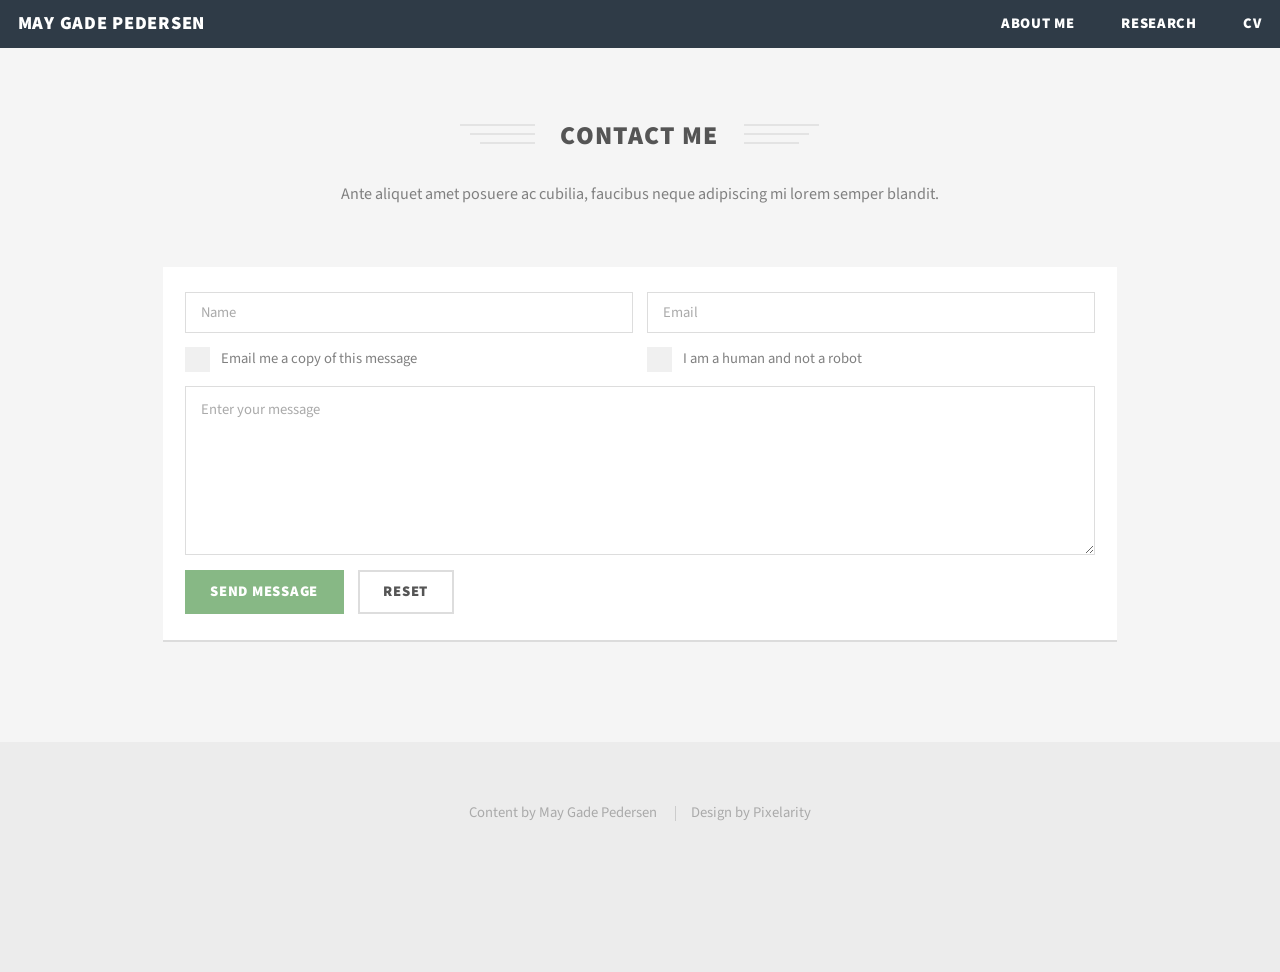
==== contact.html @ 91a4156d "Update contact.html" ====
<!DOCTYPE HTML>
<!--
	Elevation by Pixelarity
	pixelarity.com | hello@pixelarity.com
	License: pixelarity.com/license
-->
<html>
	<head>
		<title>May Gade Pedersen</title>
		<meta charset="utf-8" />
		<meta name="viewport" content="width=device-width, initial-scale=1, user-scalable=no" />
		<link rel="stylesheet" href="assets/css/main.css" />
	</head>
	<body class="is-preload">
		<div id="page-wrapper">

			<!-- Header -->
				<header id="header">
					<h1><a href="index.html">May Gade Pedersen</a></h1>
					<nav id="nav">
						<ul>
							<li><a href="index.html">About me</a></li>
							<!--
							<li>
								<a href="#" class="icon solid fa-angle-down">Page Layouts</a>
								<ul>
									<li><a href="left-sidebar.html">Left Sidebar</a></li>
									<li><a href="right-sidebar.html">Right Sidebar</a></li>
									<li><a href="no-sidebar.html">No Sidebar</a></li>
									<li>
										<a href="#">Submenu</a>
										<ul>
											<li><a href="#">Option 1</a></li>
											<li><a href="#">Option 2</a></li>
											<li><a href="#">Option 3</a></li>
											<li><a href="#">Option 4</a></li>
										</ul>
									</li>
								</ul>
							</li>
							-->
							<li><a href="research.html">Research</a></li>
							<li><a href="./documents/CV.pdf" download>CV</a></li>
						</ul>
					</nav>
				</header>

			<!-- Main-->
				<div class="wrapper style1">
					<section id="main" class="container">
						<header class="major">
							<h2>Contact Me</h2>
							<p>Ante aliquet amet posuere ac cubilia, faucibus neque adipiscing mi lorem semper blandit.</p>
						</header>

						<!-- Content -->
							<section class="box">
								<!-- <h3>Form</h3> -->
								<form method="post" action="#">
									<div class="row gtr-uniform gtr-50">
										<div class="col-6 col-12-narrower">
											<input type="text" name="name" id="name" value="" placeholder="Name" />
										</div>
										<div class="col-6 col-12-narrower">
											<input type="email" name="email" id="email" value="" placeholder="Email" />
										</div>
										<div class="col-6 col-12-narrower">
											<input type="checkbox" id="copy" name="copy">
											<label for="copy">Email me a copy of this message</label>
										</div>
										<div class="col-6 col-12-narrower">
											<input type="checkbox" id="human" name="human">
											<label for="human">I am a human and not a robot</label>
										</div>
										<div class="col-12">
											<textarea name="message" id="message" placeholder="Enter your message" rows="6"></textarea>
										</div>
										<div class="col-12">
											<ul class="actions">
												<li><input type="submit" value="Send Message" /></li>
												<li><input type="reset" value="Reset" class="alt" /></li>
											</ul>
										</div>
									</div>
								</form>
							</section>

					</section>
				</div>

			<!-- Footer -->
				<footer id="footer">
					<ul class="menu">
						<li>Content by May Gade Pedersen</li>
						<li>Design by Pixelarity</li>
					</ul>
				</footer>

		</div>

		<!-- Scripts -->
			<script src="assets/js/jquery.min.js"></script>
			<script src="assets/js/jquery.dropotron.min.js"></script>
			<script src="assets/js/jquery.scrollex.min.js"></script>
			<script src="assets/js/browser.min.js"></script>
			<script src="assets/js/breakpoints.min.js"></script>
			<script src="assets/js/util.js"></script>
			<script src="assets/js/main.js"></script>
	</body>
</html>
---- assets/css/main.css ----
@import url(fontawesome-all.min.css);
@import url("https://fonts.googleapis.com/css?family=Source+Sans+Pro:400,400italic,600,600italic,700,900");

/*
	Elevation by Pixelarity
	pixelarity.com | hello@pixelarity.com
	License: pixelarity.com/license
*/

html, body, div, span, applet, object,
iframe, h1, h2, h3, h4, h5, h6, p, blockquote,
pre, a, abbr, acronym, address, big, cite,
code, del, dfn, em, img, ins, kbd, q, s, samp,
small, strike, strong, sub, sup, tt, var, b,
u, i, center, dl, dt, dd, ol, ul, li, fieldset,
form, label, legend, table, caption, tbody,
tfoot, thead, tr, th, td, article, aside,
canvas, details, embed, figure, figcaption,
footer, header, hgroup, menu, nav, output, ruby,
section, summary, time, mark, audio, video {
	margin: 0;
	padding: 0;
	border: 0;
	font-size: 100%;
	font: inherit;
	vertical-align: baseline;}

article, aside, details, figcaption, figure,
footer, header, hgroup, menu, nav, section {
	display: block;}

body {
	line-height: 1;
}

ol, ul {
	list-style: none;
}

blockquote, q {
	quotes: none;
}

	blockquote:before, blockquote:after, q:before, q:after {
		content: '';
		content: none;
	}

table {
	border-collapse: collapse;
	border-spacing: 0;
}

body {
	-webkit-text-size-adjust: none;
}

mark {
	background-color: transparent;
	color: inherit;
}

input::-moz-focus-inner {
	border: 0;
	padding: 0;
}

input, select, textarea {
	-moz-appearance: none;
	-webkit-appearance: none;
	-ms-appearance: none;
	appearance: none;
}

/* Basic */

	html {
		box-sizing: border-box;
	}

	*, *:before, *:after {
		box-sizing: inherit;
	}

	body {
		background: #ffffff;
	}

		body.is-preload *, body.is-preload *:before, body.is-preload *:after {
			-moz-animation: none !important;
			-webkit-animation: none !important;
			-ms-animation: none !important;
			animation: none !important;
			-moz-transition: none !important;
			-webkit-transition: none !important;
			-ms-transition: none !important;
			transition: none !important;
		}

	body, input, select, textarea {
		color: #808080;
		font-family: "Source Sans Pro", Helvetica, sans-serif;
		font-size: 13pt;
		font-weight: 400;
		line-height: 1.65em;
	}

	a {
		-moz-transition: color 0.2s ease-in-out;
		-webkit-transition: color 0.2s ease-in-out;
		-ms-transition: color 0.2s ease-in-out;
		transition: color 0.2s ease-in-out;
		color: #87b885;
		text-decoration: underline;
	}

		a:hover {
			color: #87b885 !important;
			text-decoration: none;
		}

	strong, b {
		color: #555555;
		font-weight: 600;
	}

	em, i {
		font-style: italic;
	}

	p {
		margin: 0 0 2em 0;
	}

	h1, h2, h3, h4, h5, h6 {
		color: #555555;
		font-weight: 900;
		letter-spacing: 0.05em;
		line-height: 1em;
		margin: 0 0 1em 0;
		text-indent: -0.05em;
		text-transform: uppercase;
	}

		h1 a, h2 a, h3 a, h4 a, h5 a, h6 a {
			color: inherit;
			text-decoration: none;
		}

	h2 {
		font-size: 1.75em;
		line-height: 1.5em;
	}

	h3 {
		font-size: 1.35em;
		line-height: 1.5em;
	}

	h4 {
		font-size: 1.1em;
		line-height: 1.5em;
	}

	h5 {
		font-size: 0.9em;
		line-height: 1.5em;
	}

	h6 {
		font-size: 0.7em;
		line-height: 1.5em;
	}

	sub {
		font-size: 0.8em;
		position: relative;
		top: 0.5em;
	}

	sup {
		font-size: 0.8em;
		position: relative;
		top: -0.5em;
	}

	hr {
		border: 0;
		border-bottom: solid 1px #dddddd;
		margin: 2em 0;
	}

		hr.major {
			margin: 3em 0;
		}

	blockquote {
		border-left: solid 4px #dddddd;
		font-style: italic;
		margin: 0 0 2em 0;
		padding: 0.5em 0 0.5em 2em;
	}

	pre {
		-webkit-overflow-scrolling: touch;
		background: #f0f0f0;
		font-family: monospace;
		font-size: 0.9em;
		line-height: 1.75em;
		margin: 0 0 2em 0;
		overflow-x: auto;
		padding: 1em 1.5em;
	}

	code {
		background: #f0f0f0;
		font-family: monospace;
		font-size: 0.9em;
		margin: 0 0.25em;
		padding: 0.25em 0.65em;
	}

	.align-left {
		text-align: left;
	}

	.align-center {
		text-align: center;
	}

	.align-right {
		text-align: right;
	}

/* Row */

	.row {
		display: flex;
		flex-wrap: wrap;
		box-sizing: border-box;
		align-items: stretch;
	}

		.row > * {
			box-sizing: border-box;
		}

		.row.gtr-uniform > * > :last-child {
			margin-bottom: 0;
		}

		.row.aln-left {
			justify-content: flex-start;
		}

		.row.aln-center {
			justify-content: center;
		}

		.row.aln-right {
			justify-content: flex-end;
		}

		.row.aln-top {
			align-items: flex-start;
		}

		.row.aln-middle {
			align-items: center;
		}

		.row.aln-bottom {
			align-items: flex-end;
		}

		.row > .imp {
			order: -1;
		}

		.row > .col-1 {
			width: 8.33333%;
		}

		.row > .off-1 {
			margin-left: 8.33333%;
		}

		.row > .col-2 {
			width: 16.66667%;
		}

		.row > .off-2 {
			margin-left: 16.66667%;
		}

		.row > .col-3 {
			width: 25%;
		}

		.row > .off-3 {
			margin-left: 25%;
		}

		.row > .col-4 {
			width: 33.33333%;
		}

		.row > .off-4 {
			margin-left: 33.33333%;
		}

		.row > .col-5 {
			width: 41.66667%;
		}

		.row > .off-5 {
			margin-left: 41.66667%;
		}

		.row > .col-6 {
			width: 50%;
		}

		.row > .off-6 {
			margin-left: 50%;
		}

		.row > .col-7 {
			width: 58.33333%;
		}

		.row > .off-7 {
			margin-left: 58.33333%;
		}

		.row > .col-8 {
			width: 66.66667%;
		}

		.row > .off-8 {
			margin-left: 66.66667%;
		}

		.row > .col-9 {
			width: 75%;
		}

		.row > .off-9 {
			margin-left: 75%;
		}

		.row > .col-10 {
			width: 83.33333%;
		}

		.row > .off-10 {
			margin-left: 83.33333%;
		}

		.row > .col-11 {
			width: 91.66667%;
		}

		.row > .off-11 {
			margin-left: 91.66667%;
		}

		.row > .col-12 {
			width: 100%;
		}

		.row > .off-12 {
			margin-left: 100%;
		}

		.row.gtr-0 {
			margin-top: 0;
			margin-left: 0em;
		}

			.row.gtr-0 > * {
				padding: 0 0 0 0em;
			}

			.row.gtr-0.gtr-uniform {
				margin-top: 0em;
			}

				.row.gtr-0.gtr-uniform > * {
					padding-top: 0em;
				}

		.row.gtr-25 {
			margin-top: 0;
			margin-left: -0.75em;
		}

			.row.gtr-25 > * {
				padding: 0 0 0 0.75em;
			}

			.row.gtr-25.gtr-uniform {
				margin-top: -0.75em;
			}

				.row.gtr-25.gtr-uniform > * {
					padding-top: 0.75em;
				}

		.row.gtr-50 {
			margin-top: 0;
			margin-left: -1.5em;
		}

			.row.gtr-50 > * {
				padding: 0 0 0 1.5em;
			}

			.row.gtr-50.gtr-uniform {
				margin-top: -1.5em;
			}

				.row.gtr-50.gtr-uniform > * {
					padding-top: 1.5em;
				}

		.row {
			margin-top: 0;
			margin-left: -3em;
		}

			.row > * {
				padding: 0 0 0 3em;
			}

			.row.gtr-uniform {
				margin-top: -3em;
			}

				.row.gtr-uniform > * {
					padding-top: 3em;
				}

		.row.gtr-150 {
			margin-top: 0;
			margin-left: -4.5em;
		}

			.row.gtr-150 > * {
				padding: 0 0 0 4.5em;
			}

			.row.gtr-150.gtr-uniform {
				margin-top: -4.5em;
			}

				.row.gtr-150.gtr-uniform > * {
					padding-top: 4.5em;
				}

		.row.gtr-200 {
			margin-top: 0;
			margin-left: -6em;
		}

			.row.gtr-200 > * {
				padding: 0 0 0 6em;
			}

			.row.gtr-200.gtr-uniform {
				margin-top: -6em;
			}

				.row.gtr-200.gtr-uniform > * {
					padding-top: 6em;
				}

		@media screen and (max-width: 1680px) {

			.row {
				display: flex;
				flex-wrap: wrap;
				box-sizing: border-box;
				align-items: stretch;
			}

				.row > * {
					box-sizing: border-box;
				}

				.row.gtr-uniform > * > :last-child {
					margin-bottom: 0;
				}

				.row.aln-left {
					justify-content: flex-start;
				}

				.row.aln-center {
					justify-content: center;
				}

				.row.aln-right {
					justify-content: flex-end;
				}

				.row.aln-top {
					align-items: flex-start;
				}

				.row.aln-middle {
					align-items: center;
				}

				.row.aln-bottom {
					align-items: flex-end;
				}

				.row > .imp-wide {
					order: -1;
				}

				.row > .col-1-wide {
					width: 8.33333%;
				}

				.row > .off-1-wide {
					margin-left: 8.33333%;
				}

				.row > .col-2-wide {
					width: 16.66667%;
				}

				.row > .off-2-wide {
					margin-left: 16.66667%;
				}

				.row > .col-3-wide {
					width: 25%;
				}

				.row > .off-3-wide {
					margin-left: 25%;
				}

				.row > .col-4-wide {
					width: 33.33333%;
				}

				.row > .off-4-wide {
					margin-left: 33.33333%;
				}

				.row > .col-5-wide {
					width: 41.66667%;
				}

				.row > .off-5-wide {
					margin-left: 41.66667%;
				}

				.row > .col-6-wide {
					width: 50%;
				}

				.row > .off-6-wide {
					margin-left: 50%;
				}

				.row > .col-7-wide {
					width: 58.33333%;
				}

				.row > .off-7-wide {
					margin-left: 58.33333%;
				}

				.row > .col-8-wide {
					width: 66.66667%;
				}

				.row > .off-8-wide {
					margin-left: 66.66667%;
				}

				.row > .col-9-wide {
					width: 75%;
				}

				.row > .off-9-wide {
					margin-left: 75%;
				}

				.row > .col-10-wide {
					width: 83.33333%;
				}

				.row > .off-10-wide {
					margin-left: 83.33333%;
				}

				.row > .col-11-wide {
					width: 91.66667%;
				}

				.row > .off-11-wide {
					margin-left: 91.66667%;
				}

				.row > .col-12-wide {
					width: 100%;
				}

				.row > .off-12-wide {
					margin-left: 100%;
				}

				.row.gtr-0 {
					margin-top: 0;
					margin-left: 0em;
				}

					.row.gtr-0 > * {
						padding: 0 0 0 0em;
					}

					.row.gtr-0.gtr-uniform {
						margin-top: 0em;
					}

						.row.gtr-0.gtr-uniform > * {
							padding-top: 0em;
						}

				.row.gtr-25 {
					margin-top: 0;
					margin-left: -0.625em;
				}

					.row.gtr-25 > * {
						padding: 0 0 0 0.625em;
					}

					.row.gtr-25.gtr-uniform {
						margin-top: -0.625em;
					}

						.row.gtr-25.gtr-uniform > * {
							padding-top: 0.625em;
						}

				.row.gtr-50 {
					margin-top: 0;
					margin-left: -1.25em;
				}

					.row.gtr-50 > * {
						padding: 0 0 0 1.25em;
					}

					.row.gtr-50.gtr-uniform {
						margin-top: -1.25em;
					}

						.row.gtr-50.gtr-uniform > * {
							padding-top: 1.25em;
						}

				.row {
					margin-top: 0;
					margin-left: -2.5em;
				}

					.row > * {
						padding: 0 0 0 2.5em;
					}

					.row.gtr-uniform {
						margin-top: -2.5em;
					}

						.row.gtr-uniform > * {
							padding-top: 2.5em;
						}

				.row.gtr-150 {
					margin-top: 0;
					margin-left: -3.75em;
				}

					.row.gtr-150 > * {
						padding: 0 0 0 3.75em;
					}

					.row.gtr-150.gtr-uniform {
						margin-top: -3.75em;
					}

						.row.gtr-150.gtr-uniform > * {
							padding-top: 3.75em;
						}

				.row.gtr-200 {
					margin-top: 0;
					margin-left: -5em;
				}

					.row.gtr-200 > * {
						padding: 0 0 0 5em;
					}

					.row.gtr-200.gtr-uniform {
						margin-top: -5em;
					}

						.row.gtr-200.gtr-uniform > * {
							padding-top: 5em;
						}

		}

		@media screen and (max-width: 1280px) {

			.row {
				display: flex;
				flex-wrap: wrap;
				box-sizing: border-box;
				align-items: stretch;
			}

				.row > * {
					box-sizing: border-box;
				}

				.row.gtr-uniform > * > :last-child {
					margin-bottom: 0;
				}

				.row.aln-left {
					justify-content: flex-start;
				}

				.row.aln-center {
					justify-content: center;
				}

				.row.aln-right {
					justify-content: flex-end;
				}

				.row.aln-top {
					align-items: flex-start;
				}

				.row.aln-middle {
					align-items: center;
				}

				.row.aln-bottom {
					align-items: flex-end;
				}

				.row > .imp-normal {
					order: -1;
				}

				.row > .col-1-normal {
					width: 8.33333%;
				}

				.row > .off-1-normal {
					margin-left: 8.33333%;
				}

				.row > .col-2-normal {
					width: 16.66667%;
				}

				.row > .off-2-normal {
					margin-left: 16.66667%;
				}

				.row > .col-3-normal {
					width: 25%;
				}

				.row > .off-3-normal {
					margin-left: 25%;
				}

				.row > .col-4-normal {
					width: 33.33333%;
				}

				.row > .off-4-normal {
					margin-left: 33.33333%;
				}

				.row > .col-5-normal {
					width: 41.66667%;
				}

				.row > .off-5-normal {
					margin-left: 41.66667%;
				}

				.row > .col-6-normal {
					width: 50%;
				}

				.row > .off-6-normal {
					margin-left: 50%;
				}

				.row > .col-7-normal {
					width: 58.33333%;
				}

				.row > .off-7-normal {
					margin-left: 58.33333%;
				}

				.row > .col-8-normal {
					width: 66.66667%;
				}

				.row > .off-8-normal {
					margin-left: 66.66667%;
				}

				.row > .col-9-normal {
					width: 75%;
				}

				.row > .off-9-normal {
					margin-left: 75%;
				}

				.row > .col-10-normal {
					width: 83.33333%;
				}

				.row > .off-10-normal {
					margin-left: 83.33333%;
				}

				.row > .col-11-normal {
					width: 91.66667%;
				}

				.row > .off-11-normal {
					margin-left: 91.66667%;
				}

				.row > .col-12-normal {
					width: 100%;
				}

				.row > .off-12-normal {
					margin-left: 100%;
				}

				.row.gtr-0 {
					margin-top: 0;
					margin-left: 0em;
				}

					.row.gtr-0 > * {
						padding: 0 0 0 0em;
					}

					.row.gtr-0.gtr-uniform {
						margin-top: 0em;
					}

						.row.gtr-0.gtr-uniform > * {
							padding-top: 0em;
						}

				.row.gtr-25 {
					margin-top: 0;
					margin-left: -0.5em;
				}

					.row.gtr-25 > * {
						padding: 0 0 0 0.5em;
					}

					.row.gtr-25.gtr-uniform {
						margin-top: -0.5em;
					}

						.row.gtr-25.gtr-uniform > * {
							padding-top: 0.5em;
						}

				.row.gtr-50 {
					margin-top: 0;
					margin-left: -1em;
				}

					.row.gtr-50 > * {
						padding: 0 0 0 1em;
					}

					.row.gtr-50.gtr-uniform {
						margin-top: -1em;
					}

						.row.gtr-50.gtr-uniform > * {
							padding-top: 1em;
						}

				.row {
					margin-top: 0;
					margin-left: -2em;
				}

					.row > * {
						padding: 0 0 0 2em;
					}

					.row.gtr-uniform {
						margin-top: -2em;
					}

						.row.gtr-uniform > * {
							padding-top: 2em;
						}

				.row.gtr-150 {
					margin-top: 0;
					margin-left: -3em;
				}

					.row.gtr-150 > * {
						padding: 0 0 0 3em;
					}

					.row.gtr-150.gtr-uniform {
						margin-top: -3em;
					}

						.row.gtr-150.gtr-uniform > * {
							padding-top: 3em;
						}

				.row.gtr-200 {
					margin-top: 0;
					margin-left: -4em;
				}

					.row.gtr-200 > * {
						padding: 0 0 0 4em;
					}

					.row.gtr-200.gtr-uniform {
						margin-top: -4em;
					}

						.row.gtr-200.gtr-uniform > * {
							padding-top: 4em;
						}

		}

		@media screen and (max-width: 980px) {

			.row {
				display: flex;
				flex-wrap: wrap;
				box-sizing: border-box;
				align-items: stretch;
			}

				.row > * {
					box-sizing: border-box;
				}

				.row.gtr-uniform > * > :last-child {
					margin-bottom: 0;
				}

				.row.aln-left {
					justify-content: flex-start;
				}

				.row.aln-center {
					justify-content: center;
				}

				.row.aln-right {
					justify-content: flex-end;
				}

				.row.aln-top {
					align-items: flex-start;
				}

				.row.aln-middle {
					align-items: center;
				}

				.row.aln-bottom {
					align-items: flex-end;
				}

				.row > .imp-narrow {
					order: -1;
				}

				.row > .col-1-narrow {
					width: 8.33333%;
				}

				.row > .off-1-narrow {
					margin-left: 8.33333%;
				}

				.row > .col-2-narrow {
					width: 16.66667%;
				}

				.row > .off-2-narrow {
					margin-left: 16.66667%;
				}

				.row > .col-3-narrow {
					width: 25%;
				}

				.row > .off-3-narrow {
					margin-left: 25%;
				}

				.row > .col-4-narrow {
					width: 33.33333%;
				}

				.row > .off-4-narrow {
					margin-left: 33.33333%;
				}

				.row > .col-5-narrow {
					width: 41.66667%;
				}

				.row > .off-5-narrow {
					margin-left: 41.66667%;
				}

				.row > .col-6-narrow {
					width: 50%;
				}

				.row > .off-6-narrow {
					margin-left: 50%;
				}

				.row > .col-7-narrow {
					width: 58.33333%;
				}

				.row > .off-7-narrow {
					margin-left: 58.33333%;
				}

				.row > .col-8-narrow {
					width: 66.66667%;
				}

				.row > .off-8-narrow {
					margin-left: 66.66667%;
				}

				.row > .col-9-narrow {
					width: 75%;
				}

				.row > .off-9-narrow {
					margin-left: 75%;
				}

				.row > .col-10-narrow {
					width: 83.33333%;
				}

				.row > .off-10-narrow {
					margin-left: 83.33333%;
				}

				.row > .col-11-narrow {
					width: 91.66667%;
				}

				.row > .off-11-narrow {
					margin-left: 91.66667%;
				}

				.row > .col-12-narrow {
					width: 100%;
				}

				.row > .off-12-narrow {
					margin-left: 100%;
				}

				.row.gtr-0 {
					margin-top: 0;
					margin-left: 0em;
				}

					.row.gtr-0 > * {
						padding: 0 0 0 0em;
					}

					.row.gtr-0.gtr-uniform {
						margin-top: 0em;
					}

						.row.gtr-0.gtr-uniform > * {
							padding-top: 0em;
						}

				.row.gtr-25 {
					margin-top: 0;
					margin-left: -0.5em;
				}

					.row.gtr-25 > * {
						padding: 0 0 0 0.5em;
					}

					.row.gtr-25.gtr-uniform {
						margin-top: -0.5em;
					}

						.row.gtr-25.gtr-uniform > * {
							padding-top: 0.5em;
						}

				.row.gtr-50 {
					margin-top: 0;
					margin-left: -1em;
				}

					.row.gtr-50 > * {
						padding: 0 0 0 1em;
					}

					.row.gtr-50.gtr-uniform {
						margin-top: -1em;
					}

						.row.gtr-50.gtr-uniform > * {
							padding-top: 1em;
						}

				.row {
					margin-top: 0;
					margin-left: -2em;
				}

					.row > * {
						padding: 0 0 0 2em;
					}

					.row.gtr-uniform {
						margin-top: -2em;
					}

						.row.gtr-uniform > * {
							padding-top: 2em;
						}

				.row.gtr-150 {
					margin-top: 0;
					margin-left: -3em;
				}

					.row.gtr-150 > * {
						padding: 0 0 0 3em;
					}

					.row.gtr-150.gtr-uniform {
						margin-top: -3em;
					}

						.row.gtr-150.gtr-uniform > * {
							padding-top: 3em;
						}

				.row.gtr-200 {
					margin-top: 0;
					margin-left: -4em;
				}

					.row.gtr-200 > * {
						padding: 0 0 0 4em;
					}

					.row.gtr-200.gtr-uniform {
						margin-top: -4em;
					}

						.row.gtr-200.gtr-uniform > * {
							padding-top: 4em;
						}

		}

		@media screen and (max-width: 840px) {

			.row {
				display: flex;
				flex-wrap: wrap;
				box-sizing: border-box;
				align-items: stretch;
			}

				.row > * {
					box-sizing: border-box;
				}

				.row.gtr-uniform > * > :last-child {
					margin-bottom: 0;
				}

				.row.aln-left {
					justify-content: flex-start;
				}

				.row.aln-center {
					justify-content: center;
				}

				.row.aln-right {
					justify-content: flex-end;
				}

				.row.aln-top {
					align-items: flex-start;
				}

				.row.aln-middle {
					align-items: center;
				}

				.row.aln-bottom {
					align-items: flex-end;
				}

				.row > .imp-narrower {
					order: -1;
				}

				.row > .col-1-narrower {
					width: 8.33333%;
				}

				.row > .off-1-narrower {
					margin-left: 8.33333%;
				}

				.row > .col-2-narrower {
					width: 16.66667%;
				}

				.row > .off-2-narrower {
					margin-left: 16.66667%;
				}

				.row > .col-3-narrower {
					width: 25%;
				}

				.row > .off-3-narrower {
					margin-left: 25%;
				}

				.row > .col-4-narrower {
					width: 33.33333%;
				}

				.row > .off-4-narrower {
					margin-left: 33.33333%;
				}

				.row > .col-5-narrower {
					width: 41.66667%;
				}

				.row > .off-5-narrower {
					margin-left: 41.66667%;
				}

				.row > .col-6-narrower {
					width: 50%;
				}

				.row > .off-6-narrower {
					margin-left: 50%;
				}

				.row > .col-7-narrower {
					width: 58.33333%;
				}

				.row > .off-7-narrower {
					margin-left: 58.33333%;
				}

				.row > .col-8-narrower {
					width: 66.66667%;
				}

				.row > .off-8-narrower {
					margin-left: 66.66667%;
				}

				.row > .col-9-narrower {
					width: 75%;
				}

				.row > .off-9-narrower {
					margin-left: 75%;
				}

				.row > .col-10-narrower {
					width: 83.33333%;
				}

				.row > .off-10-narrower {
					margin-left: 83.33333%;
				}

				.row > .col-11-narrower {
					width: 91.66667%;
				}

				.row > .off-11-narrower {
					margin-left: 91.66667%;
				}

				.row > .col-12-narrower {
					width: 100%;
				}

				.row > .off-12-narrower {
					margin-left: 100%;
				}

				.row.gtr-0 {
					margin-top: 0;
					margin-left: 0em;
				}

					.row.gtr-0 > * {
						padding: 0 0 0 0em;
					}

					.row.gtr-0.gtr-uniform {
						margin-top: 0em;
					}

						.row.gtr-0.gtr-uniform > * {
							padding-top: 0em;
						}

				.row.gtr-25 {
					margin-top: 0;
					margin-left: -0.5em;
				}

					.row.gtr-25 > * {
						padding: 0 0 0 0.5em;
					}

					.row.gtr-25.gtr-uniform {
						margin-top: -0.5em;
					}

						.row.gtr-25.gtr-uniform > * {
							padding-top: 0.5em;
						}

				.row.gtr-50 {
					margin-top: 0;
					margin-left: -1em;
				}

					.row.gtr-50 > * {
						padding: 0 0 0 1em;
					}

					.row.gtr-50.gtr-uniform {
						margin-top: -1em;
					}

						.row.gtr-50.gtr-uniform > * {
							padding-top: 1em;
						}

				.row {
					margin-top: 0;
					margin-left: -2em;
				}

					.row > * {
						padding: 0 0 0 2em;
					}

					.row.gtr-uniform {
						margin-top: -2em;
					}

						.row.gtr-uniform > * {
							padding-top: 2em;
						}

				.row.gtr-150 {
					margin-top: 0;
					margin-left: -3em;
				}

					.row.gtr-150 > * {
						padding: 0 0 0 3em;
					}

					.row.gtr-150.gtr-uniform {
						margin-top: -3em;
					}

						.row.gtr-150.gtr-uniform > * {
							padding-top: 3em;
						}

				.row.gtr-200 {
					margin-top: 0;
					margin-left: -4em;
				}

					.row.gtr-200 > * {
						padding: 0 0 0 4em;
					}

					.row.gtr-200.gtr-uniform {
						margin-top: -4em;
					}

						.row.gtr-200.gtr-uniform > * {
							padding-top: 4em;
						}

		}

		@media screen and (max-width: 736px) {

			.row {
				display: flex;
				flex-wrap: wrap;
				box-sizing: border-box;
				align-items: stretch;
			}

				.row > * {
					box-sizing: border-box;
				}

				.row.gtr-uniform > * > :last-child {
					margin-bottom: 0;
				}

				.row.aln-left {
					justify-content: flex-start;
				}

				.row.aln-center {
					justify-content: center;
				}

				.row.aln-right {
					justify-content: flex-end;
				}

				.row.aln-top {
					align-items: flex-start;
				}

				.row.aln-middle {
					align-items: center;
				}

				.row.aln-bottom {
					align-items: flex-end;
				}

				.row > .imp-mobile {
					order: -1;
				}

				.row > .col-1-mobile {
					width: 8.33333%;
				}

				.row > .off-1-mobile {
					margin-left: 8.33333%;
				}

				.row > .col-2-mobile {
					width: 16.66667%;
				}

				.row > .off-2-mobile {
					margin-left: 16.66667%;
				}

				.row > .col-3-mobile {
					width: 25%;
				}

				.row > .off-3-mobile {
					margin-left: 25%;
				}

				.row > .col-4-mobile {
					width: 33.33333%;
				}

				.row > .off-4-mobile {
					margin-left: 33.33333%;
				}

				.row > .col-5-mobile {
					width: 41.66667%;
				}

				.row > .off-5-mobile {
					margin-left: 41.66667%;
				}

				.row > .col-6-mobile {
					width: 50%;
				}

				.row > .off-6-mobile {
					margin-left: 50%;
				}

				.row > .col-7-mobile {
					width: 58.33333%;
				}

				.row > .off-7-mobile {
					margin-left: 58.33333%;
				}

				.row > .col-8-mobile {
					width: 66.66667%;
				}

				.row > .off-8-mobile {
					margin-left: 66.66667%;
				}

				.row > .col-9-mobile {
					width: 75%;
				}

				.row > .off-9-mobile {
					margin-left: 75%;
				}

				.row > .col-10-mobile {
					width: 83.33333%;
				}

				.row > .off-10-mobile {
					margin-left: 83.33333%;
				}

				.row > .col-11-mobile {
					width: 91.66667%;
				}

				.row > .off-11-mobile {
					margin-left: 91.66667%;
				}

				.row > .col-12-mobile {
					width: 100%;
				}

				.row > .off-12-mobile {
					margin-left: 100%;
				}

				.row.gtr-0 {
					margin-top: 0;
					margin-left: 0em;
				}

					.row.gtr-0 > * {
						padding: 0 0 0 0em;
					}

					.row.gtr-0.gtr-uniform {
						margin-top: 0em;
					}

						.row.gtr-0.gtr-uniform > * {
							padding-top: 0em;
						}

				.row.gtr-25 {
					margin-top: 0;
					margin-left: -0.5em;
				}

					.row.gtr-25 > * {
						padding: 0 0 0 0.5em;
					}

					.row.gtr-25.gtr-uniform {
						margin-top: -0.5em;
					}

						.row.gtr-25.gtr-uniform > * {
							padding-top: 0.5em;
						}

				.row.gtr-50 {
					margin-top: 0;
					margin-left: -1em;
				}

					.row.gtr-50 > * {
						padding: 0 0 0 1em;
					}

					.row.gtr-50.gtr-uniform {
						margin-top: -1em;
					}

						.row.gtr-50.gtr-uniform > * {
							padding-top: 1em;
						}

				.row {
					margin-top: 0;
					margin-left: -2em;
				}

					.row > * {
						padding: 0 0 0 2em;
					}

					.row.gtr-uniform {
						margin-top: -2em;
					}

						.row.gtr-uniform > * {
							padding-top: 2em;
						}

				.row.gtr-150 {
					margin-top: 0;
					margin-left: -3em;
				}

					.row.gtr-150 > * {
						padding: 0 0 0 3em;
					}

					.row.gtr-150.gtr-uniform {
						margin-top: -3em;
					}

						.row.gtr-150.gtr-uniform > * {
							padding-top: 3em;
						}

				.row.gtr-200 {
					margin-top: 0;
					margin-left: -4em;
				}

					.row.gtr-200 > * {
						padding: 0 0 0 4em;
					}

					.row.gtr-200.gtr-uniform {
						margin-top: -4em;
					}

						.row.gtr-200.gtr-uniform > * {
							padding-top: 4em;
						}

		}

		@media screen and (max-width: 480px) {

			.row {
				display: flex;
				flex-wrap: wrap;
				box-sizing: border-box;
				align-items: stretch;
			}

				.row > * {
					box-sizing: border-box;
				}

				.row.gtr-uniform > * > :last-child {
					margin-bottom: 0;
				}

				.row.aln-left {
					justify-content: flex-start;
				}

				.row.aln-center {
					justify-content: center;
				}

				.row.aln-right {
					justify-content: flex-end;
				}

				.row.aln-top {
					align-items: flex-start;
				}

				.row.aln-middle {
					align-items: center;
				}

				.row.aln-bottom {
					align-items: flex-end;
				}

				.row > .imp-mobilep {
					order: -1;
				}

				.row > .col-1-mobilep {
					width: 8.33333%;
				}

				.row > .off-1-mobilep {
					margin-left: 8.33333%;
				}

				.row > .col-2-mobilep {
					width: 16.66667%;
				}

				.row > .off-2-mobilep {
					margin-left: 16.66667%;
				}

				.row > .col-3-mobilep {
					width: 25%;
				}

				.row > .off-3-mobilep {
					margin-left: 25%;
				}

				.row > .col-4-mobilep {
					width: 33.33333%;
				}

				.row > .off-4-mobilep {
					margin-left: 33.33333%;
				}

				.row > .col-5-mobilep {
					width: 41.66667%;
				}

				.row > .off-5-mobilep {
					margin-left: 41.66667%;
				}

				.row > .col-6-mobilep {
					width: 50%;
				}

				.row > .off-6-mobilep {
					margin-left: 50%;
				}

				.row > .col-7-mobilep {
					width: 58.33333%;
				}

				.row > .off-7-mobilep {
					margin-left: 58.33333%;
				}

				.row > .col-8-mobilep {
					width: 66.66667%;
				}

				.row > .off-8-mobilep {
					margin-left: 66.66667%;
				}

				.row > .col-9-mobilep {
					width: 75%;
				}

				.row > .off-9-mobilep {
					margin-left: 75%;
				}

				.row > .col-10-mobilep {
					width: 83.33333%;
				}

				.row > .off-10-mobilep {
					margin-left: 83.33333%;
				}

				.row > .col-11-mobilep {
					width: 91.66667%;
				}

				.row > .off-11-mobilep {
					margin-left: 91.66667%;
				}

				.row > .col-12-mobilep {
					width: 100%;
				}

				.row > .off-12-mobilep {
					margin-left: 100%;
				}

				.row.gtr-0 {
					margin-top: 0;
					margin-left: 0em;
				}

					.row.gtr-0 > * {
						padding: 0 0 0 0em;
					}

					.row.gtr-0.gtr-uniform {
						margin-top: 0em;
					}

						.row.gtr-0.gtr-uniform > * {
							padding-top: 0em;
						}

				.row.gtr-25 {
					margin-top: 0;
					margin-left: -0.5em;
				}

					.row.gtr-25 > * {
						padding: 0 0 0 0.5em;
					}

					.row.gtr-25.gtr-uniform {
						margin-top: -0.5em;
					}

						.row.gtr-25.gtr-uniform > * {
							padding-top: 0.5em;
						}

				.row.gtr-50 {
					margin-top: 0;
					margin-left: -1em;
				}

					.row.gtr-50 > * {
						padding: 0 0 0 1em;
					}

					.row.gtr-50.gtr-uniform {
						margin-top: -1em;
					}

						.row.gtr-50.gtr-uniform > * {
							padding-top: 1em;
						}

				.row {
					margin-top: 0;
					margin-left: -2em;
				}

					.row > * {
						padding: 0 0 0 2em;
					}

					.row.gtr-uniform {
						margin-top: -2em;
					}

						.row.gtr-uniform > * {
							padding-top: 2em;
						}

				.row.gtr-150 {
					margin-top: 0;
					margin-left: -3em;
				}

					.row.gtr-150 > * {
						padding: 0 0 0 3em;
					}

					.row.gtr-150.gtr-uniform {
						margin-top: -3em;
					}

						.row.gtr-150.gtr-uniform > * {
							padding-top: 3em;
						}

				.row.gtr-200 {
					margin-top: 0;
					margin-left: -4em;
				}

					.row.gtr-200 > * {
						padding: 0 0 0 4em;
					}

					.row.gtr-200.gtr-uniform {
						margin-top: -4em;
					}

						.row.gtr-200.gtr-uniform > * {
							padding-top: 4em;
						}

		}

/* Container */

	.container {
		margin: 0 auto;
		width: 75em;
	}

		.container.medium {
			width: 56.25em;
		}

		@media screen and (max-width: 1280px) {

			.container {
				width: 65em;
			}

				.container.medium {
					width: 48.75em;
				}

		}

		@media screen and (max-width: 980px) {

			.container {
				width: 90%;
			}

				.container.medium {
					width: 67.5%;
				}

		}

		@media screen and (max-width: 840px) {

			.container {
				width: 90%;
			}

				.container.medium {
					width: 90%;
				}

		}

		@media screen and (max-width: 736px) {

			.container {
				width: 100%;
			}

				.container.medium {
					width: 100%;
				}

		}

/* Section/Article */

	section.special, article.special {
		text-align: center;
	}

	header p {
		color: #aaa;
		margin: 0 0 1.5em 0;
		position: relative;
	}

	header h2 + p {
		font-size: 1.25em;
		line-height: 1.5em;
		margin-top: -1em;
	}

	header h3 + p {
		font-size: 1.1em;
		line-height: 1.5em;
		margin-top: -0.85em;
	}

	header h4 + p,
	header h5 + p,
	header h6 + p {
		font-size: 0.9em;
		line-height: 1.5em;
		margin-top: -0.75em;
	}

	header.major {
		margin: 0 auto 4em auto;
		max-width: 56.25em;
		text-align: center;
	}

		header.major > :first-child {
			white-space: nowrap;
		}

			header.major > :first-child:before, header.major > :first-child:after {
				background-image: url("images/header-major-on-light.svg");
				background-repeat: no-repeat;
				content: '';
				display: inline-block;
				height: 20px;
				width: 150px;
			}

			header.major > :first-child:before {
				background-position: center right;
				margin-right: 1em;
			}

			header.major > :first-child:after {
				-moz-transform: scaleX(-1);
				-webkit-transform: scaleX(-1);
				-ms-transform: scaleX(-1);
				transform: scaleX(-1);
				background-position: center left;
				margin-left: 1em;
			}

		header.major p {
			color: #808080;
			font-size: 1.1em;
			line-height: 1.65em;
			margin: 0 auto 0 auto;
		}

/* Form */

	form {
		margin: 0 0 2em 0;
	}

	label {
		color: #555555;
		display: block;
		font-size: 0.9em;
		font-weight: 900;
		margin: 0 0 1em 0;
	}

	input[type="text"],
	input[type="password"],
	input[type="email"],
	select,
	textarea {
		-moz-appearance: none;
		-webkit-appearance: none;
		-ms-appearance: none;
		appearance: none;
		border: 0;
		border: solid 1px #dddddd;
		border-radius: 0;
		color: inherit;
		display: block;
		outline: 0;
		padding: 0 1em;
		text-decoration: none;
		width: 100%;
	}

		input[type="text"]:invalid,
		input[type="password"]:invalid,
		input[type="email"]:invalid,
		select:invalid,
		textarea:invalid {
			box-shadow: none;
		}

		input[type="text"]:focus,
		input[type="password"]:focus,
		input[type="email"]:focus,
		select:focus,
		textarea:focus {
			border-color: #87b885;
			box-shadow: 0 0 0 1px #87b885;
		}

	select {
		background-image: url("data:image/svg+xml;charset=utf8,%3Csvg xmlns='http://www.w3.org/2000/svg' width='40' height='40' preserveAspectRatio='none' viewBox='0 0 40 40'%3E%3Cpath d='M9.4,12.3l10.4,10.4l10.4-10.4c0.2-0.2,0.5-0.4,0.9-0.4c0.3,0,0.6,0.1,0.9,0.4l3.3,3.3c0.2,0.2,0.4,0.5,0.4,0.9 c0,0.4-0.1,0.6-0.4,0.9L20.7,31.9c-0.2,0.2-0.5,0.4-0.9,0.4c-0.3,0-0.6-0.1-0.9-0.4L4.3,17.3c-0.2-0.2-0.4-0.5-0.4-0.9 c0-0.4,0.1-0.6,0.4-0.9l3.3-3.3c0.2-0.2,0.5-0.4,0.9-0.4S9.1,12.1,9.4,12.3z' fill='%23dddddd' /%3E%3C/svg%3E");
		background-size: 1.25em;
		background-repeat: no-repeat;
		background-position: calc(100% - 1em) center;
		height: 2.75em;
		padding-right: 2.75em;
		text-overflow: ellipsis;
	}

		select:focus::-ms-value {
			background-color: transparent;
		}

		select::-ms-expand {
			display: none;
		}

		select option {
			color: #555555;
			background: #ffffff;
		}

	input[type="text"],
	input[type="password"],
	input[type="email"],
	select {
		height: 2.75em;
	}

	textarea {
		padding: 0.75em 1em;
	}

	input[type="checkbox"],
	input[type="radio"] {
		-moz-appearance: none;
		-webkit-appearance: none;
		-ms-appearance: none;
		appearance: none;
		display: block;
		float: left;
		margin-right: -2em;
		opacity: 0;
		width: 1em;
		z-index: -1;
	}

		input[type="checkbox"] + label,
		input[type="radio"] + label {
			text-decoration: none;
			color: #808080;
			cursor: pointer;
			display: inline-block;
			font-size: 1em;
			font-weight: 400;
			padding-left: 2.4em;
			padding-right: 0.75em;
			position: relative;
		}

			input[type="checkbox"] + label:before,
			input[type="radio"] + label:before {
				-moz-osx-font-smoothing: grayscale;
				-webkit-font-smoothing: antialiased;
				display: inline-block;
				font-style: normal;
				font-variant: normal;
				text-rendering: auto;
				line-height: 1;
				text-transform: none !important;
				font-family: 'Font Awesome 5 Free';
				font-weight: 900;
			}

			input[type="checkbox"] + label:before,
			input[type="radio"] + label:before {
				background: #f0f0f0;
				content: '';
				display: inline-block;
				font-size: 0.8em;
				height: 2.0625em;
				left: 0;
				line-height: 2.0625em;
				position: absolute;
				text-align: center;
				top: 0;
				width: 2.0625em;
			}

		input[type="checkbox"]:checked + label:before,
		input[type="radio"]:checked + label:before {
			background: #596571;
			color: #ffffff;
			content: '\f00c';
		}

		input[type="checkbox"]:focus + label:before,
		input[type="radio"]:focus + label:before {
			box-shadow: 0 0 0 2px #87b885;
		}

	input[type="radio"] + label:before {
		border-radius: 100%;
	}

	::-webkit-input-placeholder {
		color: #aaa !important;
		opacity: 1.0;
	}

	:-moz-placeholder {
		color: #aaa !important;
		opacity: 1.0;
	}

	::-moz-placeholder {
		color: #aaa !important;
		opacity: 1.0;
	}

	:-ms-input-placeholder {
		color: #aaa !important;
		opacity: 1.0;
	}

/* Box */

	.box {
		background: #fff;
		box-shadow: 0 2px 0 0 rgba(0, 0, 0, 0.1);
		margin-bottom: 2em;
		padding: 2.25em;
	}

		.box > :last-child,
		.box > :last-child > :last-child,
		.box > :last-child > :last-child > :last-child {
			margin-bottom: 0;
		}

		.box.special {
			padding: 3em 2.25em;
		}

		.box.alt {
			background: none;
			box-shadow: none;
			padding: 0;
		}

/* Icon */

	.icon {
		text-decoration: none;
		border-bottom: none;
		position: relative;
	}

		.icon:before {
			-moz-osx-font-smoothing: grayscale;
			-webkit-font-smoothing: antialiased;
			display: inline-block;
			font-style: normal;
			font-variant: normal;
			text-rendering: auto;
			line-height: 1;
			text-transform: none !important;
			font-family: 'Font Awesome 5 Free';
			font-weight: 400;
		}

		.icon > .label {
			display: none;
		}

		.icon.solid:before {
			font-weight: 900;
		}

		.icon.brands:before {
			font-family: 'Font Awesome 5 Brands';
		}

		.icon.major {
			background-image: -moz-linear-gradient(45deg, rgba(0,0,0,0.1) 50%, rgba(0,0,0,0) 0%);
			background-image: -webkit-linear-gradient(45deg, rgba(0,0,0,0.1) 50%, rgba(0,0,0,0) 0%);
			background-image: -ms-linear-gradient(45deg, rgba(0,0,0,0.1) 50%, rgba(0,0,0,0) 0%);
			background-image: linear-gradient(45deg, rgba(0,0,0,0.1) 50%, rgba(0,0,0,0) 0%);
			background-color: #87b885;
			border-radius: 100%;
			color: #ffffff;
			cursor: default;
			display: block;
			height: 4.5em;
			line-height: 4.5em;
			margin: 0 auto 2em auto;
			text-align: center;
			width: 4.5em;
		}

			.icon.major:before {
				font-size: 1.5em;
				line-height: inherit;
			}

			.icon.major.alt {
				background-color: #596571;
				color: #ffffff;
			}

/* Image */

	.image {
		border: 0;
		display: inline-block;
		position: relative;
	}

		.image img {
			display: block;
		}

		.image.left {
			float: left;
			padding: 0 1.5em 1em 0;
			top: 0.25em;
		}

		.image.right {
			float: right;
			padding: 0 0 1em 1.5em;
			top: 0.25em;
		}

		.image.fit {
			display: block;
			margin: 0 0 2em 0;
			width: 100%;
		}

			.image.fit img {
				display: block;
				width: 100%;
			}

/* List */

	ol {
		list-style: decimal;
		margin: 0 0 2em 0;
		padding-left: 1.25em;
	}

		ol li {
			padding-left: 0.25em;
		}

	ul {
		list-style: disc;
		margin: 0 0 2em 0;
		padding-left: 1em;
	}

		ul li {
			padding-left: 0.5em;
		}

		ul.alt {
			list-style: none;
			padding-left: 0;
		}

			ul.alt li {
				border-top: solid 1px #dddddd;
				padding: 0.5em 0;
			}

				ul.alt li:first-child {
					border-top: 0;
					padding-top: 0;
				}

	dl {
		margin: 0 0 2em 0;
	}

/* Actions */

	ul.actions {
		display: -moz-flex;
		display: -webkit-flex;
		display: -ms-flex;
		display: flex;
		cursor: default;
		list-style: none;
		margin-left: -1em;
		padding-left: 0;
	}

		ul.actions li {
			padding: 0 0 0 1em;
			vertical-align: middle;
		}

		ul.actions.special {
			-moz-justify-content: center;
			-webkit-justify-content: center;
			-ms-justify-content: center;
			justify-content: center;
			width: 100%;
			margin-left: 0;
		}

			ul.actions.special li:first-child {
				padding-left: 0;
			}

		ul.actions.stacked {
			-moz-flex-direction: column;
			-webkit-flex-direction: column;
			-ms-flex-direction: column;
			flex-direction: column;
			margin-left: 0;
		}

			ul.actions.stacked li {
				padding: 1.3em 0 0 0;
			}

				ul.actions.stacked li:first-child {
					padding-top: 0;
				}

		ul.actions.fit {
			width: calc(100% + 1em);
		}

			ul.actions.fit li {
				-moz-flex-grow: 1;
				-webkit-flex-grow: 1;
				-ms-flex-grow: 1;
				flex-grow: 1;
				-moz-flex-shrink: 1;
				-webkit-flex-shrink: 1;
				-ms-flex-shrink: 1;
				flex-shrink: 1;
				width: 100%;
			}

				ul.actions.fit li > * {
					width: 100%;
				}

			ul.actions.fit.stacked {
				width: 100%;
			}

		@media screen and (max-width: 480px) {

			ul.actions:not(.fixed) {
				-moz-flex-direction: column;
				-webkit-flex-direction: column;
				-ms-flex-direction: column;
				flex-direction: column;
				margin-left: 0;
				width: 100% !important;
			}

				ul.actions:not(.fixed) li {
					-moz-flex-grow: 1;
					-webkit-flex-grow: 1;
					-ms-flex-grow: 1;
					flex-grow: 1;
					-moz-flex-shrink: 1;
					-webkit-flex-shrink: 1;
					-ms-flex-shrink: 1;
					flex-shrink: 1;
					padding: 1em 0 0 0;
					text-align: center;
					width: 100%;
				}

					ul.actions:not(.fixed) li > * {
						width: 100%;
					}

					ul.actions:not(.fixed) li:first-child {
						padding-top: 0;
					}

					ul.actions:not(.fixed) li input[type="submit"],
					ul.actions:not(.fixed) li input[type="reset"],
					ul.actions:not(.fixed) li input[type="button"],
					ul.actions:not(.fixed) li button,
					ul.actions:not(.fixed) li .button {
						width: 100%;
					}

						ul.actions:not(.fixed) li input[type="submit"].icon:before,
						ul.actions:not(.fixed) li input[type="reset"].icon:before,
						ul.actions:not(.fixed) li input[type="button"].icon:before,
						ul.actions:not(.fixed) li button.icon:before,
						ul.actions:not(.fixed) li .button.icon:before {
							margin-left: -0.5em;
						}

		}

/* Icons */

	ul.icons {
		cursor: default;
		list-style: none;
		padding-left: 0;
	}

		ul.icons li {
			display: inline-block;
			padding: 0 1em 0 0;
		}

			ul.icons li:last-child {
				padding-right: 0;
			}

			ul.icons li .icon:before {
				font-size: 2em;
			}

/* Labeled Icons */

	ul.labeled-icons {
		list-style: none;
		padding-left: 0;
		text-align: left;
	}

		ul.labeled-icons li {
			border-top: solid 1px #dddddd;
			padding: 1.25em 0 1.25em 2.75em;
			position: relative;
		}

			ul.labeled-icons li:first-child {
				border-top: 0;
				padding-top: 0;
			}

				ul.labeled-icons li:first-child .icon {
					top: 0;
				}

			ul.labeled-icons li a {
				color: inherit;
				text-decoration: none;
			}

			ul.labeled-icons li .icon {
				background-color: #808080;
				border-radius: 100%;
				color: #ffffff;
				cursor: default;
				font-size: 1em;
				height: 1.75em;
				left: 0;
				line-height: 1.75em;
				position: absolute;
				text-align: center;
				top: 1.25em;
				width: 1.75em;
			}

				ul.labeled-icons li .icon:before {
					display: block;
					font-size: 0.85em;
					line-height: inherit;
				}

				ul.labeled-icons li .icon.fa-twitter {
					background-color: #4eafdc;
				}

				ul.labeled-icons li .icon.fa-facebook-f {
					background-color: #456bc9;
				}

				ul.labeled-icons li .icon.fa-linkedin-in {
					background-color: #0291d9;
				}

/* Menu */

	ul.menu {
		cursor: default;
		list-style: none;
		padding-left: 0;
	}

		ul.menu li {
			border-left: solid 1px #dddddd;
			display: inline-block;
			line-height: 1em;
			margin: 0 0 0 1em;
			padding: 0 0 0 1em;
		}

			ul.menu li:first-child {
				border-left: 0;
				margin-left: 0;
				padding-left: 0;
			}

/* Table */

	.table-wrapper {
		-webkit-overflow-scrolling: touch;
		overflow-x: auto;
	}

	table {
		margin: 0 0 2em 0;
		width: 100%;
	}

		table tbody tr:nth-child(2n + 1) {
			background-color: #f0f0f0;
		}

		table td {
			padding: 0.75em 0.75em;
		}

		table th {
			color: #555555;
			font-size: 0.9em;
			font-weight: 900;
			padding: 0 0.75em 0.75em 0.75em;
			text-align: left;
		}

		table thead {
			border-bottom: solid 2px #dddddd;
		}

		table tfoot {
			border-top: solid 2px #dddddd;
		}

		table.alt {
			border-collapse: separate;
		}

			table.alt tbody tr td {
				border: solid 1px #dddddd;
				border-left-width: 0;
				border-top-width: 0;
			}

				table.alt tbody tr td:first-child {
					border-left-width: 1px;
				}

			table.alt tbody tr:first-child td {
				border-top-width: 1px;
			}

			table.alt thead {
				border-bottom: 0;
			}

			table.alt tfoot {
				border-top: 0;
			}

/* Button */

	input[type="submit"],
	input[type="reset"],
	input[type="button"],
	button,
	.button {
		-moz-appearance: none;
		-webkit-appearance: none;
		-ms-appearance: none;
		appearance: none;
		-moz-transition: background-color 0.2s ease-in-out, color 0.2s ease-in-out;
		-webkit-transition: background-color 0.2s ease-in-out, color 0.2s ease-in-out;
		-ms-transition: background-color 0.2s ease-in-out, color 0.2s ease-in-out;
		transition: background-color 0.2s ease-in-out, color 0.2s ease-in-out;
		background-color: #87b885;
		border: 0;
		border-radius: 0;
		color: #ffffff !important;
		cursor: pointer;
		display: inline-block;
		font-weight: 900;
		height: 3em;
		letter-spacing: 0.05em;
		line-height: 3em;
		padding: 0 1.75em;
		text-align: center;
		text-decoration: none;
		text-indent: -0.05em;
		text-transform: uppercase;
		white-space: nowrap;
	}

		input[type="submit"]:hover,
		input[type="reset"]:hover,
		input[type="button"]:hover,
		button:hover,
		.button:hover {
			background-color: #94c190;
			color: #ffffff !important;
		}

		input[type="submit"]:active,
		input[type="reset"]:active,
		input[type="button"]:active,
		button:active,
		.button:active {
			background-color: #77AF75;
		}

		input[type="submit"].icon,
		input[type="reset"].icon,
		input[type="button"].icon,
		button.icon,
		.button.icon {
			padding-left: 1.35em;
		}

			input[type="submit"].icon:before,
			input[type="reset"].icon:before,
			input[type="button"].icon:before,
			button.icon:before,
			.button.icon:before {
				margin-right: 0.5em;
			}

		input[type="submit"].fit,
		input[type="reset"].fit,
		input[type="button"].fit,
		button.fit,
		.button.fit {
			width: 100%;
		}

		input[type="submit"].small,
		input[type="reset"].small,
		input[type="button"].small,
		button.small,
		.button.small {
			font-size: 0.8em;
			height: 2.475em;
			line-height: 2.475em;
		}

		input[type="submit"].large,
		input[type="reset"].large,
		input[type="button"].large,
		button.large,
		.button.large {
			font-size: 1.25em;
			height: 2.475em;
			line-height: 2.475em;
		}

		input[type="submit"].alt,
		input[type="reset"].alt,
		input[type="button"].alt,
		button.alt,
		.button.alt {
			background-color: transparent;
			box-shadow: inset 0 0 0 2px #dddddd;
			color: #555555 !important;
		}

			input[type="submit"].alt:hover,
			input[type="reset"].alt:hover,
			input[type="button"].alt:hover,
			button.alt:hover,
			.button.alt:hover {
				background-color: #f0f0f0;
			}

			input[type="submit"].alt:active,
			input[type="reset"].alt:active,
			input[type="button"].alt:active,
			button.alt:active,
			.button.alt:active {
				background-color: #dddddd;
			}

			input[type="submit"].alt.icon:before,
			input[type="reset"].alt.icon:before,
			input[type="button"].alt.icon:before,
			button.alt.icon:before,
			.button.alt.icon:before {
				color: #aaa;
			}

		input[type="submit"].primary,
		input[type="reset"].primary,
		input[type="button"].primary,
		button.primary,
		.button.primary {
			background-color: #87b885;
			color: #ffffff !important;
		}

			input[type="submit"].primary:hover,
			input[type="reset"].primary:hover,
			input[type="button"].primary:hover,
			button.primary:hover,
			.button.primary:hover {
				background-color: #94c190;
			}

			input[type="submit"].primary:active,
			input[type="reset"].primary:active,
			input[type="button"].primary:active,
			button.primary:active,
			.button.primary:active {
				background-color: #77AF75;
			}

		input[type="submit"].disabled, input[type="submit"]:disabled,
		input[type="reset"].disabled,
		input[type="reset"]:disabled,
		input[type="button"].disabled,
		input[type="button"]:disabled,
		button.disabled,
		button:disabled,
		.button.disabled,
		.button:disabled {
			background-color: #808080 !important;
			box-shadow: none !important;
			color: #ffffff !important;
			cursor: default;
			opacity: 0.25;
		}

/* Wrapper */

	.wrapper {
		padding: 6em 0;
	}

		.wrapper.style1 {
			background: #f5f5f5;
		}

		.wrapper.style2 {
			background: #87b885;
			color: #e9f7fc;
		}

			.wrapper.style2 h2, .wrapper.style2 h3, .wrapper.style2 h4, .wrapper.style2 h5, .wrapper.style2 h6, .wrapper.style2 strong, .wrapper.style2 b, .wrapper.style2 th, .wrapper.style2 label {
				color: #ffffff;
			}

			.wrapper.style2 header p {
				color: #e9f7fc;
			}

			.wrapper.style2 header.major > :first-child:before, .wrapper.style2 header.major > :first-child:after {
				background-image: url("images/header-major-on-dark.svg");
			}

			.wrapper.style2 .box {
				background: #94c190;
			}

			.wrapper.style2 input[type="submit"],
			.wrapper.style2 input[type="reset"],
			.wrapper.style2 input[type="button"],
			.wrapper.style2 button,
			.wrapper.style2 .button {
				color: #87b885 !important;
				background: #ffffff;
			}

				.wrapper.style2 input[type="submit"].alt,
				.wrapper.style2 input[type="reset"].alt,
				.wrapper.style2 input[type="button"].alt,
				.wrapper.style2 button.alt,
				.wrapper.style2 .button.alt {
					background-color: transparent;
					box-shadow: inset 0 0 0 2px rgba(255, 255, 255, 0.5);
					color: #ffffff !important;
				}

					.wrapper.style2 input[type="submit"].alt:hover,
					.wrapper.style2 input[type="reset"].alt:hover,
					.wrapper.style2 input[type="button"].alt:hover,
					.wrapper.style2 button.alt:hover,
					.wrapper.style2 .button.alt:hover {
						background-color: rgba(255, 255, 255, 0.15);
					}

					.wrapper.style2 input[type="submit"].alt:active,
					.wrapper.style2 input[type="reset"].alt:active,
					.wrapper.style2 input[type="button"].alt:active,
					.wrapper.style2 button.alt:active,
					.wrapper.style2 .button.alt:active {
						background-color: rgba(255, 255, 255, 0.25);
					}

					.wrapper.style2 input[type="submit"].alt.icon:before,
					.wrapper.style2 input[type="reset"].alt.icon:before,
					.wrapper.style2 input[type="button"].alt.icon:before,
					.wrapper.style2 button.alt.icon:before,
					.wrapper.style2 .button.alt.icon:before {
						color: #d3eff8;
					}

		.wrapper.style3 {
			background: #ffffff;
		}

/* Header */

	#page-wrapper {
		padding-top: 3em;
	}

	body.landing #page-wrapper {
		padding-top: 0;
	}

	@-moz-keyframes reveal-header {
		0% {
			top: -5em;
		}

		100% {
			top: 0;
		}
	}

	@-webkit-keyframes reveal-header {
		0% {
			top: -5em;
		}

		100% {
			top: 0;
		}
	}

	@-ms-keyframes reveal-header {
		0% {
			top: -5em;
		}

		100% {
			top: 0;
		}
	}

	@keyframes reveal-header {
		0% {
			top: -5em;
		}

		100% {
			top: 0;
		}
	}

	#header {
		background: #2F3B47;
		color: #e3e2e1;
		cursor: default;
		height: 3.25em;
		left: 0;
		line-height: 3.25em;
		position: fixed;
		top: 0;
		width: 100%;
		z-index: 10000;
	}

		#header h1 {
			height: inherit;
			left: 1.25em;
			line-height: inherit;
			margin: 0;
			padding: 0;
			position: absolute;
			top: 0;
		}

			#header h1 a {
				font-size: 1.25em;
				color: #fff !important;
			}

		#header nav {
			height: inherit;
			line-height: inherit;
			position: absolute;
			right: 1.25em;
			top: 0;
			vertical-align: middle;
		}

			#header nav > ul {
				list-style: none;
				margin: 0;
				padding-left: 0;
			}

				#header nav > ul > li {
					display: inline-block;
					margin-left: 3em;
					padding-left: 0;
				}

					#header nav > ul > li > ul {
						display: none;
					}

					#header nav > ul > li a {
						color: #fff !important;
						display: inline-block;
						font-weight: 900;
						letter-spacing: 0.05em;
						text-decoration: none;
						text-indent: -0.05em;
						text-transform: uppercase;
					}

						#header nav > ul > li a.icon:before {
							margin-right: 0.75em;
							opacity: 0.5;
						}

					#header nav > ul > li.active > a {
						color: #fff;
					}

					#header nav > ul > li:first-child {
						margin-left: 0;
					}

					#header nav > ul > li .button {
						height: 2.25em;
						line-height: 2.25em;
						margin-bottom: 0;
						padding: 0 1.25em;
						position: relative;
						top: -0.075em;
						vertical-align: middle;
					}

		#header.reveal {
			-moz-animation: reveal-header 0.5s;
			-webkit-animation: reveal-header 0.5s;
			-ms-animation: reveal-header 0.5s;
			animation: reveal-header 0.5s;
		}

		#header.alt {
			-moz-animation: none;
			-webkit-animation: none;
			-ms-animation: none;
			animation: none;
			background: none;
			margin-top: 0.75em;
			position: absolute;
		}

			#header.alt h1 {
				left: 2em;
			}

			#header.alt nav {
				right: 2.5em;
			}

		#header .container {
			position: relative;
		}

			#header .container h1 {
				left: 0;
			}

			#header .container nav {
				right: 0;
			}

	.dropotron {
		background: #ffffff;
		border: solid 1px #e0e0e0;
		box-shadow: 0 0.15em 0.15em 0 rgba(0, 0, 0, 0.05);
		color: #808080;
		list-style: none;
		margin-top: -0.75em;
		min-width: 12em;
		padding: 0.75em 0;
	}

		.dropotron.level-0 {
			font-size: 0.9em;
			margin-top: 1em;
		}

			.dropotron.level-0:before {
				-moz-transform: rotate(45deg);
				-webkit-transform: rotate(45deg);
				-ms-transform: rotate(45deg);
				transform: rotate(45deg);
				background: #ffffff;
				border: 0;
				border-color: #e0e0e0;
				border-style: solid;
				border-left-width: 1px;
				border-top-width: 1px;
				content: '';
				display: block;
				height: 1em;
				left: 50%;
				margin-left: -0.5em;
				position: absolute;
				top: -0.5em;
				width: 1em;
			}

		.dropotron li {
			border-top: solid 1px #dddddd;
		}

			.dropotron li > a {
				-moz-transition: none;
				-webkit-transition: none;
				-ms-transition: none;
				transition: none;
				color: #808080 !important;
				text-decoration: none;
				display: block;
				padding: 0.25em 0.75em;
			}

			.dropotron li:first-child {
				border-top: 0;
			}

			.dropotron li.active, .dropotron li:hover {
				background: #87b885;
			}

				.dropotron li.active > a, .dropotron li:hover > a {
					color: #ffffff !important;
				}

/* Banner */

	#banner {
		background-color: #324150;
		background-image: url("images/banner.svg");
		background-position: 25% bottom;
		background-repeat: repeat-x;
		background-size: 1500px 300px;
		color: #fff;
		padding: 16em 0 14em 0;
		text-align: center;
	}

		#banner :last-child {
			margin-bottom: 0;
		}

		#banner h2 {
			color: inherit;
			font-size: 3em;
			line-height: 1.25em;
			margin: 0 0 0.5em 0;
			padding: 0;
		}

		#banner p {
			color: #87b885;
			font-size: 2em;
			margin-bottom: 1.75em;
		}

		#banner input[type="submit"].alt,
		#banner input[type="reset"].alt,
		#banner input[type="button"].alt,
		#banner button.alt,
		#banner .button.alt {
			background-color: transparent;
			box-shadow: inset 0 0 0 2px rgba(255, 255, 255, 0.5);
			color: #ffffff !important;
		}

			#banner input[type="submit"].alt:hover,
			#banner input[type="reset"].alt:hover,
			#banner input[type="button"].alt:hover,
			#banner button.alt:hover,
			#banner .button.alt:hover {
				background-color: rgba(255, 255, 255, 0.15);
			}

			#banner input[type="submit"].alt:active,
			#banner input[type="reset"].alt:active,
			#banner input[type="button"].alt:active,
			#banner button.alt:active,
			#banner .button.alt:active {
				background-color: rgba(255, 255, 255, 0.25);
			}

			#banner input[type="submit"].alt.icon:before,
			#banner input[type="reset"].alt.icon:before,
			#banner input[type="button"].alt.icon:before,
			#banner button.alt.icon:before,
			#banner .button.alt.icon:before {
				color: #d3eff8;
			}

/* Footer */

	#footer {
		background: #ececec;
		color: #aaa;
		padding: 4em 0 8em 0;
		text-align: center;
	}

		#footer .copyright {
			font-size: 0.9em;
			margin: 2em 0 0 0;
			padding: 0;
		}

		#footer .menu li {
			border-color: #ccc;
		}

		#footer .menu a {
			color: inherit;
			text-decoration: none;
		}

/* Wide */

	@media screen and (max-width: 1680px) {

		/* Basic */

			body, input, select, textarea {
				font-size: 11pt;
			}

		/* Banner */

			#banner {
				background-size: 1125px 225px;
				padding: 12em 0 10em 0;
			}

	}

/* Normal */

	@media screen and (max-width: 1280px) {

		/* Basic */

			body, input, select, textarea {
				font-size: 11pt;
			}

		/* Section/Article */

			header.major > :first-child:before, header.major > :first-child:after {
				background-size: 75px 20px;
				width: 75px;
			}

		/* Box */

			.box {
				padding: 1.75em 1.5em;
			}

				.box.special {
					padding: 3em 2.25em;
				}

		/* Wrapper */

			.wrapper {
				padding: 5em 0;
			}

		/* Banner */

			#banner {
				background-size: 900px 180px;
				padding: 10em 0 8em 0;
			}

				#banner h2 {
					font-size: 2.5em;
				}

	}

/* Narrow */

	@media screen and (max-width: 980px) {

		/* Basic */

			body, input, select, textarea {
				font-size: 11pt;
			}

	}

/* Narrower */

	#navPanel, #navButton {
		display: none;
	}

	@media screen and (max-width: 840px) {

		/* Basic */

			html, body {
				overflow-x: hidden;
			}

			body, input, select, textarea {
				font-size: 11pt;
			}

		/* Section/Article */

			header.major {
				overflow-x: hidden;
			}

				header.major > :first-child {
					display: inline-block;
					margin: 0;
					padding: 0 1em;
					position: relative;
				}

					header.major > :first-child:before, header.major > :first-child:after {
						background-position: right center;
						background-size: 300% 20px;
						display: block;
						height: 100%;
						position: absolute;
						top: 0;
						width: 200%;
					}

					header.major > :first-child:before {
						left: 100%;
					}

					header.major > :first-child:after {
						right: 100%;
					}

					header.major > :first-child + p {
						margin-top: 2em;
					}

		/* Box */

			.box {
				padding: 3em;
			}

				.box.special {
					margin-left: auto;
					margin-right: auto;
					max-width: 100%;
					padding: 4em 3em;
					width: 35em;
				}

		/* Wrapper */

			.wrapper {
				padding: 4em 0;
			}

		/* Header */

			#page-wrapper {
				padding-top: 0;
			}

			#header {
				display: none;
			}

		/* Banner */

			#banner {
				padding: 8em 2em;
			}

		/* Contact */

			#contact .actions {
				text-align: center;
			}

			#contact .labeled-icons {
				border-top: solid 1px #dddddd;
				margin: 2em 0 0 0;
				padding: 4em 0 0 0;
			}

		/* Off-Canvas Navigation */

			#page-wrapper {
				-moz-backface-visibility: hidden;
				-webkit-backface-visibility: hidden;
				-ms-backface-visibility: hidden;
				backface-visibility: hidden;
				-moz-transition: -moz-transform 0.5s ease;
				-webkit-transition: -webkit-transform 0.5s ease;
				-ms-transition: -ms-transform 0.5s ease;
				transition: transform 0.5s ease;
				padding-bottom: 1px;
			}

			#navButton {
				-moz-backface-visibility: hidden;
				-webkit-backface-visibility: hidden;
				-ms-backface-visibility: hidden;
				backface-visibility: hidden;
				-moz-transition: -moz-transform 0.5s ease;
				-webkit-transition: -webkit-transform 0.5s ease;
				-ms-transition: -ms-transform 0.5s ease;
				transition: transform 0.5s ease;
				display: block;
				height: 4em;
				left: 0;
				position: fixed;
				top: 0;
				width: 6em;
				z-index: 10001;
			}

				#navButton .toggle {
					text-decoration: none;
					height: 100%;
					left: 0;
					position: absolute;
					top: 0;
					width: 100%;
					border: 0;
					outline: 0;
				}

					#navButton .toggle:before {
						-moz-osx-font-smoothing: grayscale;
						-webkit-font-smoothing: antialiased;
						display: inline-block;
						font-style: normal;
						font-variant: normal;
						text-rendering: auto;
						line-height: 1;
						text-transform: none !important;
						font-family: 'Font Awesome 5 Free';
						font-weight: 900;
					}

					#navButton .toggle:before {
						content: '\f0c9';
						background: rgba(144, 144, 144, 0.65);
						color: #fff;
						display: block;
						font-size: 16px;
						height: 2.25em;
						left: 0.5em;
						line-height: 2.25em;
						position: absolute;
						text-align: center;
						top: 0.5em;
						width: 3.5em;
					}

			#navPanel {
				-moz-backface-visibility: hidden;
				-webkit-backface-visibility: hidden;
				-ms-backface-visibility: hidden;
				backface-visibility: hidden;
				-moz-transform: translateX(-275px);
				-webkit-transform: translateX(-275px);
				-ms-transform: translateX(-275px);
				transform: translateX(-275px);
				-moz-transition: -moz-transform 0.5s ease;
				-webkit-transition: -webkit-transform 0.5s ease;
				-ms-transition: -ms-transform 0.5s ease;
				transition: transform 0.5s ease;
				display: block;
				height: 100%;
				left: 0;
				overflow-y: auto;
				position: fixed;
				top: 0;
				width: 275px;
				z-index: 10002;
				background: #1F272E;
				color: #e3e2e1;
			}

				#navPanel .link {
					border-bottom: 0;
					border-top: solid 1px rgba(255, 255, 255, 0.05);
					color: #888;
					display: block;
					height: 44px;
					line-height: 44px;
					padding: 0 1em 0 1em;
					text-decoration: none;
				}

					#navPanel .link:first-child {
						border-top: 0;
					}

					#navPanel .link.depth-0 {
						color: #fff;
					}

					#navPanel .link .indent-1 {
						display: inline-block;
						width: 1em;
					}

					#navPanel .link .indent-2 {
						display: inline-block;
						width: 2em;
					}

					#navPanel .link .indent-3 {
						display: inline-block;
						width: 3em;
					}

					#navPanel .link .indent-4 {
						display: inline-block;
						width: 4em;
					}

					#navPanel .link .indent-5 {
						display: inline-block;
						width: 5em;
					}

			body.navPanel-visible #page-wrapper {
				-moz-transform: translateX(275px);
				-webkit-transform: translateX(275px);
				-ms-transform: translateX(275px);
				transform: translateX(275px);
			}

			body.navPanel-visible #navButton {
				-moz-transform: translateX(275px);
				-webkit-transform: translateX(275px);
				-ms-transform: translateX(275px);
				transform: translateX(275px);
			}

			body.navPanel-visible #navPanel {
				-moz-transform: translateX(0);
				-webkit-transform: translateX(0);
				-ms-transform: translateX(0);
				transform: translateX(0);
			}

	}

/* Mobile */

	@media screen and (max-width: 736px) {

		/* Basic */

			body, input, select, textarea {
				font-size: 11pt;
			}

			h2 {
				font-size: 1.25em;
				line-height: 1.5em;
			}

			h3 {
				font-size: 1.1em;
				line-height: 1.5em;
			}

			h4 {
				font-size: 1em;
				line-height: 1.5em;
			}

		/* Section/Article */

			header.major {
				margin-bottom: 3em;
			}

				header.major > :first-child {
					padding: 0 0.5em;
				}

					header.major > :first-child:before, header.major > :first-child:after {
						background-size: 300% 10px;
					}

				header.major p {
					font-size: 1em;
				}

		/* Box */

			.box {
				padding: 2em;
			}

				.box.special {
					padding: 2em;
					width: 28em;
				}

		/* Wrapper */

			.wrapper {
				padding: 3em 2em;
			}

		/* Banner */

			#banner {
				background-size: 675px 135px;
				padding: 5em 2em 4em 2em;
			}

				#banner h2 {
					font-size: 2em;
				}

				#banner p {
					font-size: 1.25em;
				}

		/* Main */

			#main {
				padding: 2em 0;
			}

		/* Footer */

			#footer {
				padding: 2em 0;
			}

				#footer .copyright li {
					border-left: 0;
					display: block;
					margin-left: 0;
					padding-left: 0;
				}

	}

/* Mobile (Portrait) */

	@media screen and (max-width: 480px) {

		/* Basic */

			html, body {
				min-width: 320px;
			}

			body, input, select, textarea {
				font-size: 11pt;
			}

		/* Menu */

			ul.menu li {
				border: 0;
				display: block;
				margin: 1em 0 0 0;
				padding: 0;
			}

		/* Button */

			input[type="submit"],
			input[type="reset"],
			input[type="button"],
			button,
			.button {
				padding: 0;
			}

		/* Box */

			.box {
				padding: 2em 1em;
			}

				.box.special {
					padding: 2em 1em;
					width: 100%;
				}

		/* Wrapper */

			.wrapper {
				padding: 3em 1em;
			}

		/* Banner */

			#banner {
				background-size: 540px 108px;
				padding: 7em 2em 6em 2em;
			}

		/* Contact */

			#contact {
				padding-top: 1em;
			}

	}
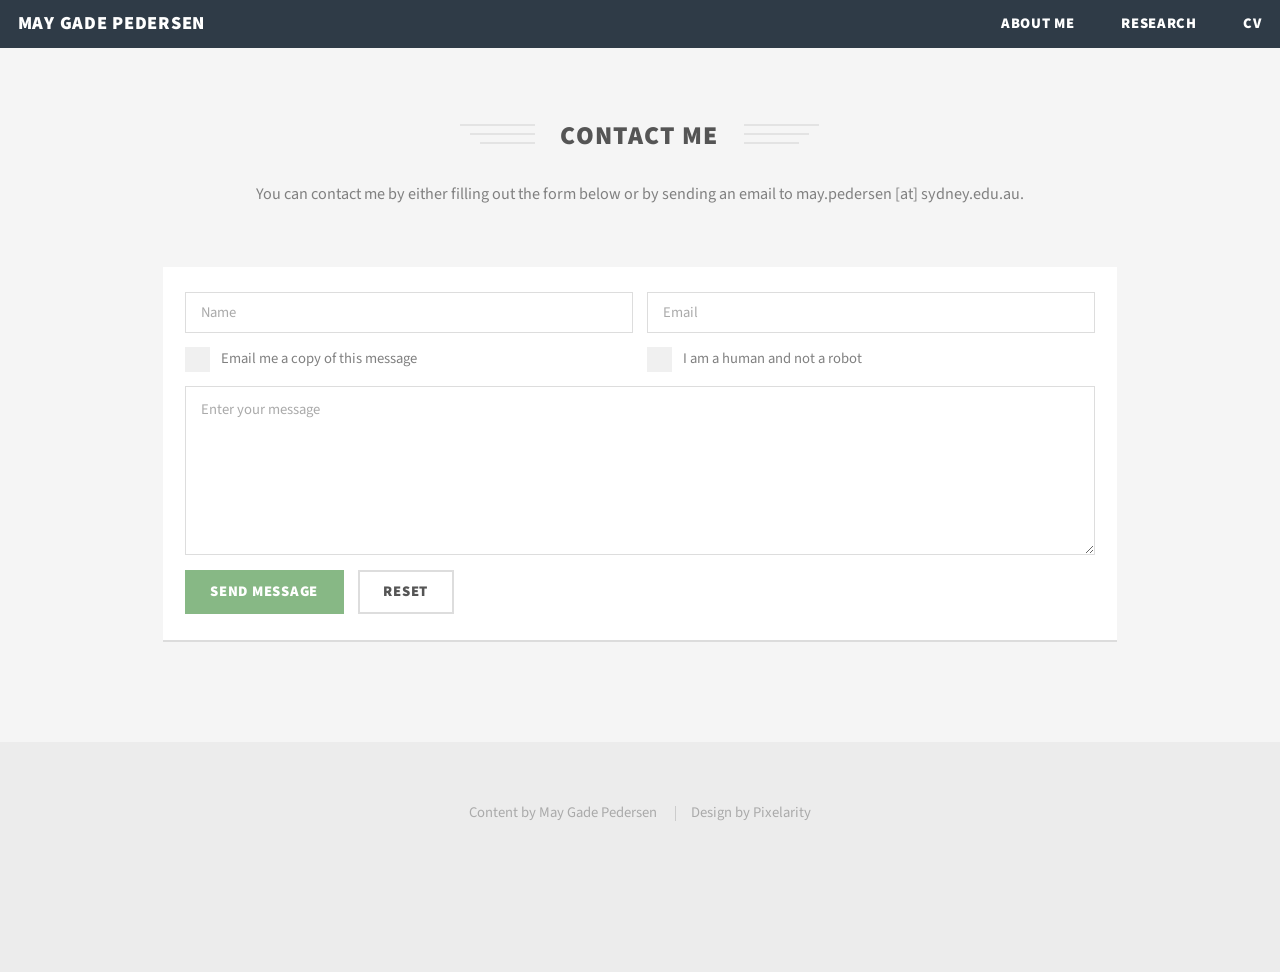
==== commit ee2e2e4c: "Update contact.html" ====
--- a/contact.html
+++ b/contact.html
@@ -50,13 +50,13 @@
 					<section id="main" class="container">
 						<header class="major">
 							<h2>Contact Me</h2>
-							<p>Ante aliquet amet posuere ac cubilia, faucibus neque adipiscing mi lorem semper blandit.</p>
+							<p>You can contact me by either filling out the form below or by sending an email to may.pedersen [at] sydney.edu.au.</p>
 						</header>
 
 						<!-- Content -->
 							<section class="box">
 								<!-- <h3>Form</h3> -->
-								<form method="post" action="#">
+								<form method="post" action="mailto:may.pedersen@sydney.edu.au">
 									<div class="row gtr-uniform gtr-50">
 										<div class="col-6 col-12-narrower">
 											<input type="text" name="name" id="name" value="" placeholder="Name" />
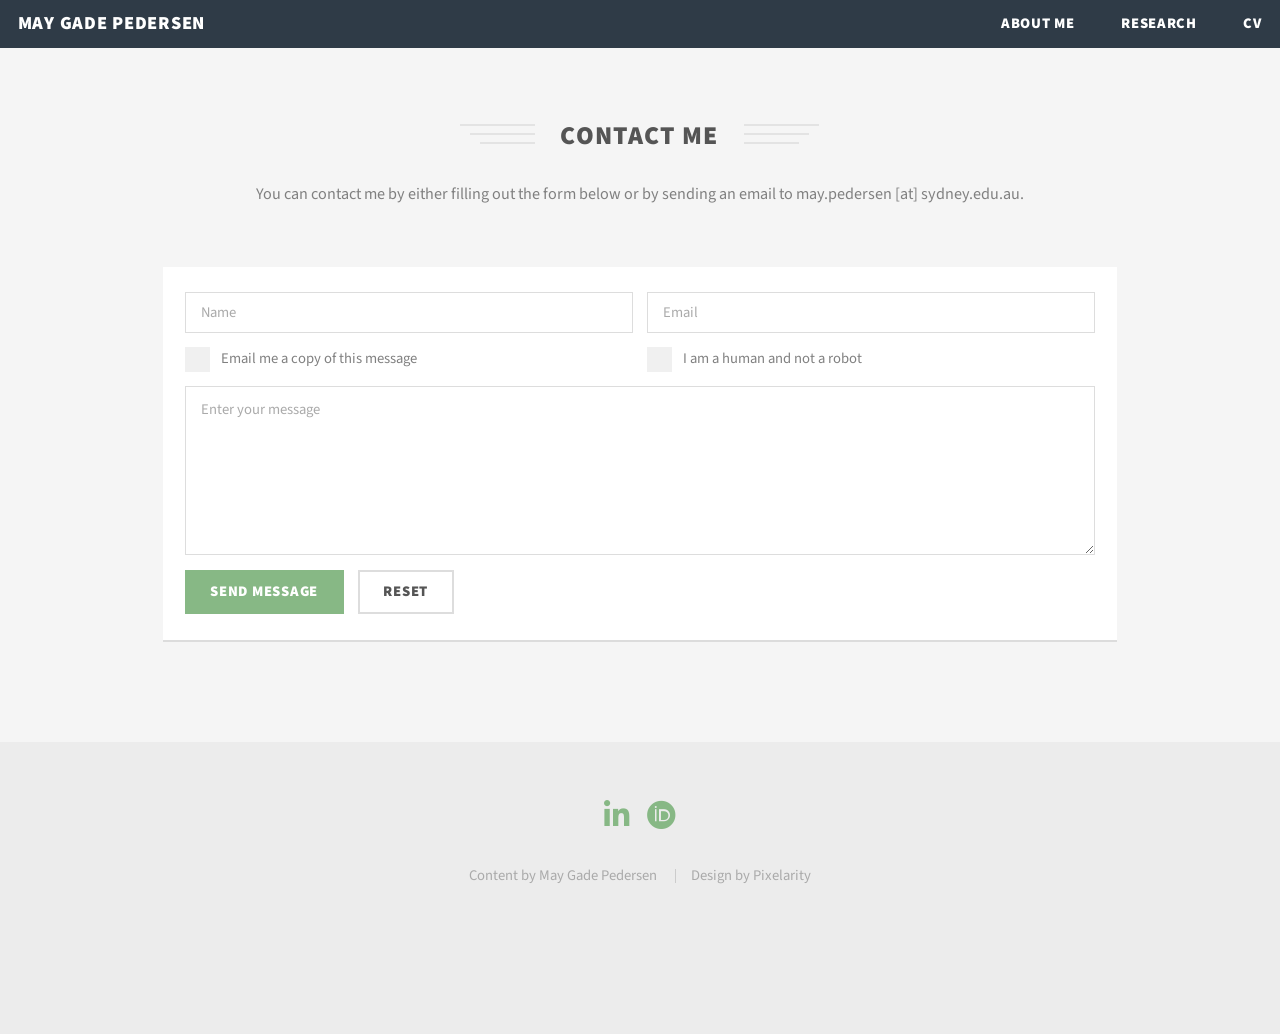
==== commit a058fd36: "added icons" ====
--- a/contact.html
+++ b/contact.html
@@ -90,6 +90,10 @@
 
 			<!-- Footer -->
 				<footer id="footer">
+					<ul class="icons">
+						<li><a href="https://www.linkedin.com/in/may-gade-pedersen-b52281227/?originalSubdomain=au" class="icon brands fa-linkedin-in"><span class="label">LinkedIn</span></a></li>
+						<li><a href="https://orcid.org/0000-0002-7950-0061" class="icon brands fa-orcid"><span class="label">ORCID</span></a></li>
+					</ul>
 					<ul class="menu">
 						<li>Content by May Gade Pedersen</li>
 						<li>Design by Pixelarity</li>
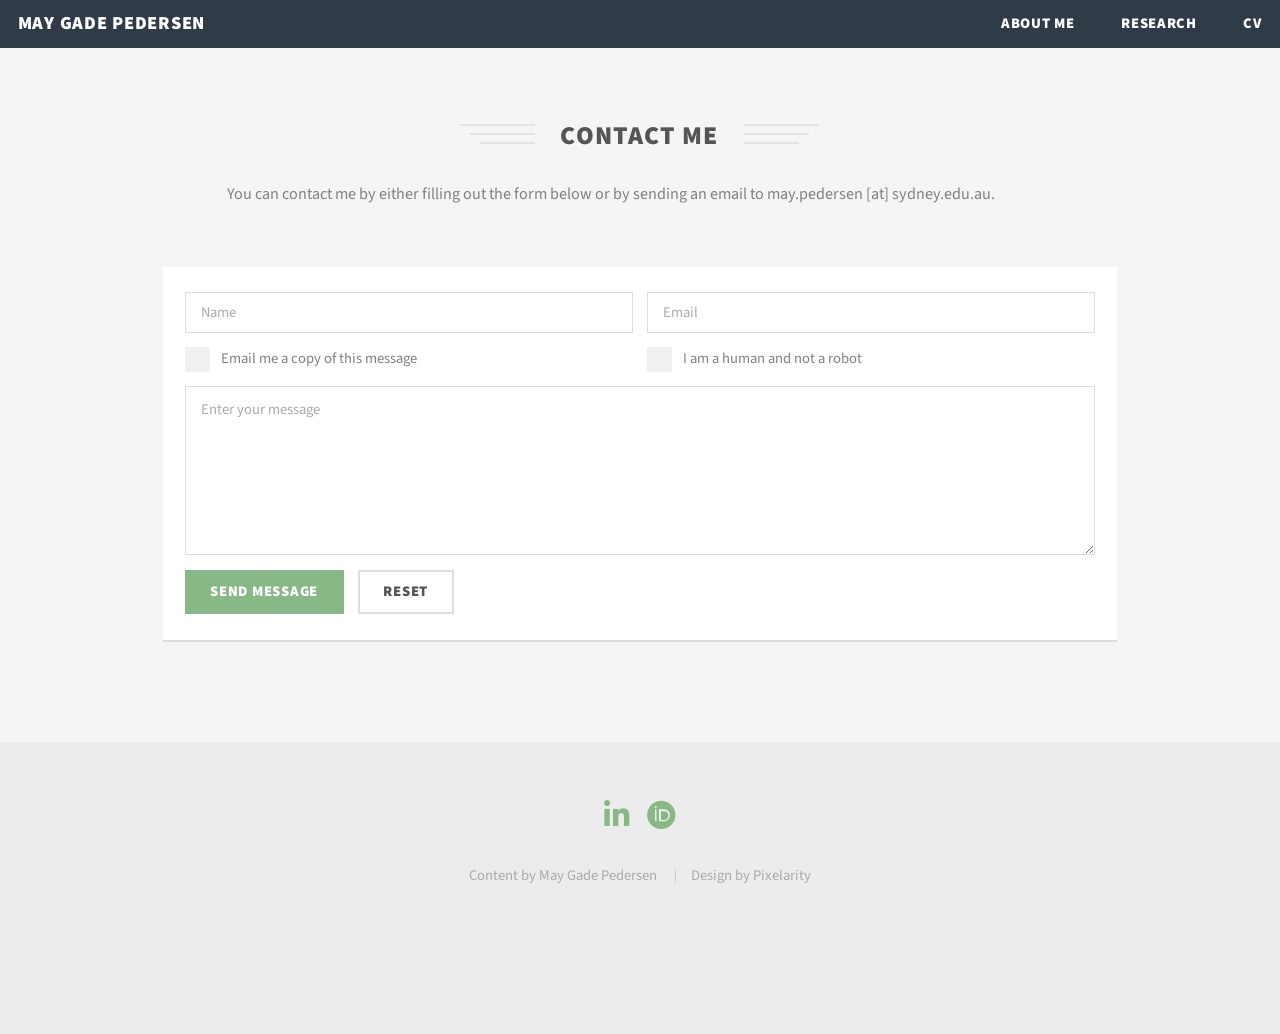
==== commit 18321f0c: "added dropdown bar" ====
--- a/contact.html
+++ b/contact.html
@@ -39,7 +39,14 @@
 								</ul>
 							</li>
 							-->
-							<li><a href="research.html">Research</a></li>
+							<li><a href="research.html">Research</a>
+								<ul>
+									<li><a href="research.html#research">Research</a></li>
+									<li><a href="research.html#pub_highlights">Publication highlights</a></li>
+									<li><a href="research.html#talks">Talks</a></li>
+									<li><a href="research.html#posters">Posters</a></li>
+								</ul>
+							</li>
 							<li><a href="./documents/CV.pdf" download>CV</a></li>
 						</ul>
 					</nav>
--- a/assets/css/main.css
+++ b/assets/css/main.css
@@ -130,7 +130,12 @@
 
 	p {
 		margin: 0 0 2em 0;
-	}
+        text-align: justify;
+	}
+
+
+
+
 
 	h1, h2, h3, h4, h5, h6 {
 		color: #555555;
@@ -239,6 +244,7 @@
 		flex-wrap: wrap;
 		box-sizing: border-box;
 		align-items: stretch;
+        
 	}
 
 		.row > * {
@@ -2260,6 +2266,7 @@
 		box-shadow: 0 2px 0 0 rgba(0, 0, 0, 0.1);
 		margin-bottom: 2em;
 		padding: 2.25em;
+        text-align: justify;
 	}
 
 		.box > :last-child,
@@ -2658,6 +2665,7 @@
 
 		table td {
 			padding: 0.75em 0.75em;
+            text-align: left;
 		}
 
 		table th {
@@ -3190,12 +3198,17 @@
 
 	#banner {
 		background-color: #324150;
-		background-image: url("images/banner.svg");
-		background-position: 25% bottom;
+		/* background-image: url("images/banner.svg"); */
+        /* background-image: url("images/banner_2.png"); */
+        /* background-image: url("images/Pleiades_large_5.png"); */
+        /* background-position: 25% bottom;*/
+        background-position: 0% bottom;
 		background-repeat: repeat-x;
 		background-size: 1500px 300px;
+        /* background-size: 0px 0px; */
 		color: #fff;
-		padding: 16em 0 14em 0;
+        /* padding: 16em 0 14em 0; */
+        padding: 7em 0 0em 0;
 		text-align: center;
 	}
 
@@ -3209,12 +3222,14 @@
 			line-height: 1.25em;
 			margin: 0 0 0.5em 0;
 			padding: 0;
+            text-align: center;
 		}
 
 		#banner p {
 			color: #87b885;
 			font-size: 2em;
 			margin-bottom: 1.75em;
+            text-align: center;
 		}
 
 		#banner input[type="submit"].alt,
@@ -3288,8 +3303,10 @@
 		/* Banner */
 
 			#banner {
-				background-size: 1125px 225px;
-				padding: 12em 0 10em 0;
+				/* background-size: 1125px 225px; */
+                background-size: 1125px 125px;
+				/* padding: 12em 0 10em 0; */
+                padding: 7em 0 0em 0;
 			}
 
 	}
@@ -3330,8 +3347,12 @@
 		/* Banner */
 
 			#banner {
-				background-size: 900px 180px;
-				padding: 10em 0 8em 0;
+				/* background-size: 900px 180px; */
+                background-size: 900px 80px;
+				/* padding: 10em 0 8em 0; */
+                /* padding: 10em 0 3em 0; */
+                /* padding: 8em 2em; */
+                padding: 7em 0 0em 0;
 			}
 
 				#banner h2 {
@@ -3438,7 +3459,8 @@
 		/* Banner */
 
 			#banner {
-				padding: 8em 2em;
+				/* padding: 8em 2em; */
+                padding: 7em 0 0em 0;
 			}
 
 		/* Contact */
@@ -3775,4 +3797,4 @@
 				padding-top: 1em;
 			}
 
-	}+	}
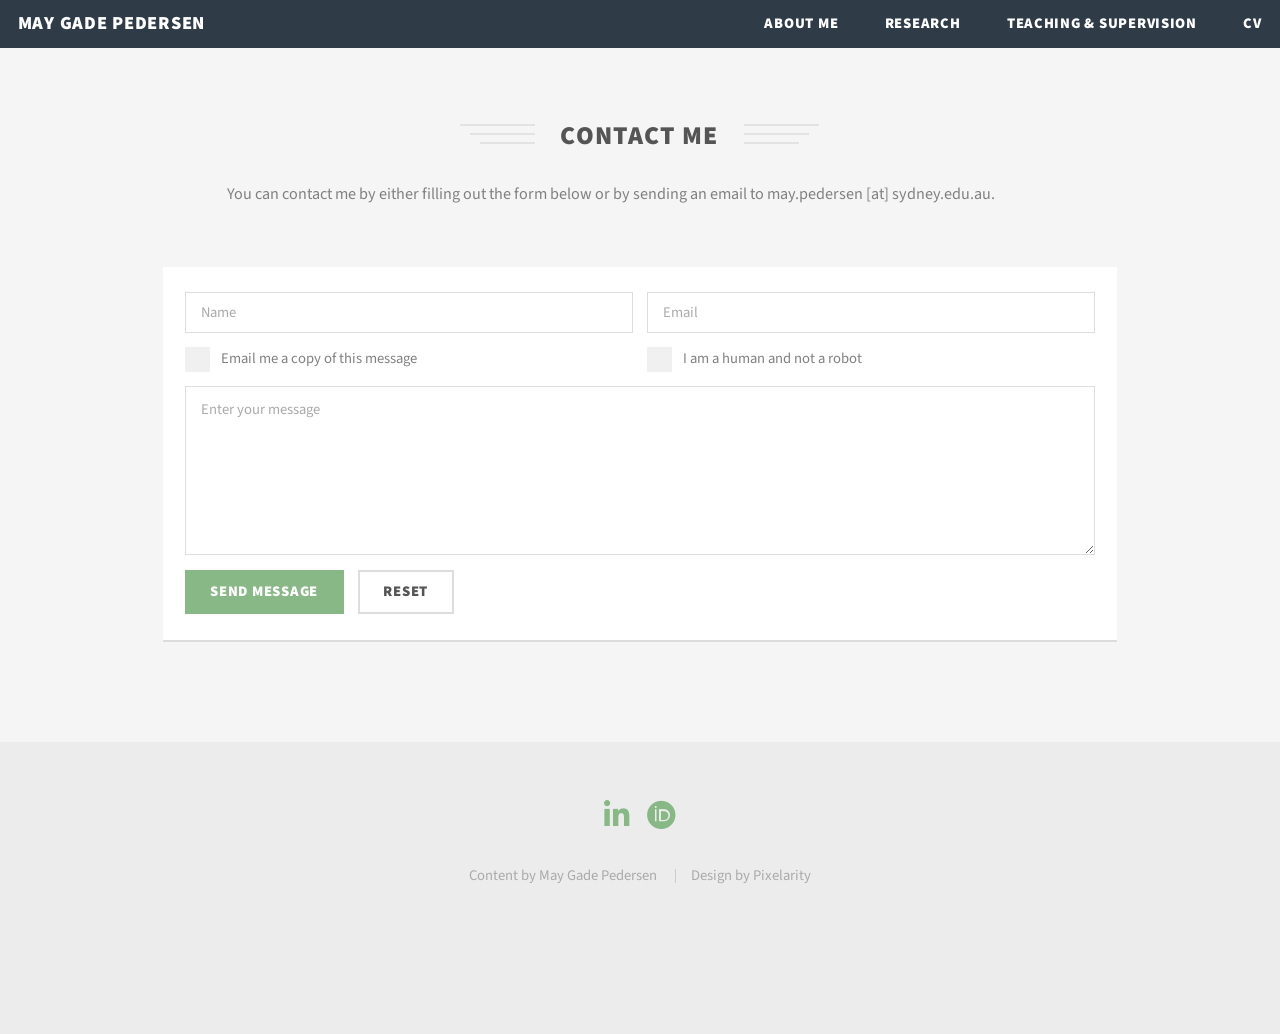
==== commit f6c2a78b: "Update contact.html" ====
--- a/contact.html
+++ b/contact.html
@@ -20,31 +20,20 @@
 					<nav id="nav">
 						<ul>
 							<li><a href="index.html">About me</a></li>
-							<!--
-							<li>
-								<a href="#" class="icon solid fa-angle-down">Page Layouts</a>
-								<ul>
-									<li><a href="left-sidebar.html">Left Sidebar</a></li>
-									<li><a href="right-sidebar.html">Right Sidebar</a></li>
-									<li><a href="no-sidebar.html">No Sidebar</a></li>
-									<li>
-										<a href="#">Submenu</a>
-										<ul>
-											<li><a href="#">Option 1</a></li>
-											<li><a href="#">Option 2</a></li>
-											<li><a href="#">Option 3</a></li>
-											<li><a href="#">Option 4</a></li>
-										</ul>
-									</li>
-								</ul>
-							</li>
-							-->
 							<li><a href="research.html">Research</a>
 								<ul>
 									<li><a href="research.html#research">Research</a></li>
 									<li><a href="research.html#pub_highlights">Publication highlights</a></li>
 									<li><a href="research.html#talks">Talks</a></li>
 									<li><a href="research.html#posters">Posters</a></li>
+								</ul>
+							</li>
+							<!-- <li><a href="outreach.html">Outreach</a></li> -->
+							<li><a href="teachingsupervision.html">Teaching &amp; Supervision</a>
+								<ul>
+									<li><a href="teachingsupervision.html#teaching">Teaching</a></li>
+									<li><a href="teachingsupervision.html#supervision">Supervision</a></li>
+									<li><a href="teachingsupervision.html#organisation">Organisation</a></li>
 								</ul>
 							</li>
 							<li><a href="./documents/CV.pdf" download>CV</a></li>
